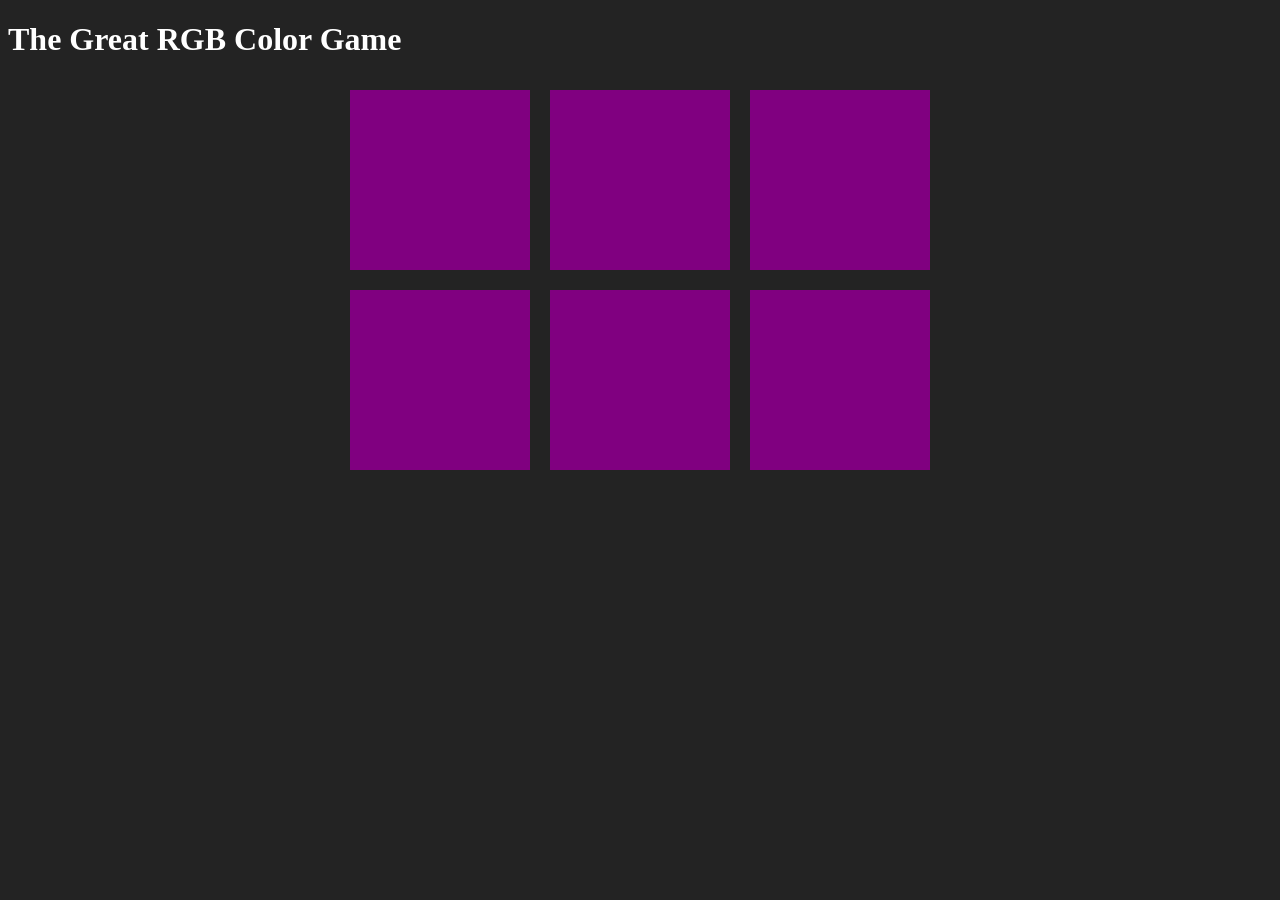
==== colorrgbgame.html @ 286ad1ce "set structure in parent container and added title with css" ====
<!DOCTYPE html>
<html>
    <head>
        <title>Color RGB Game</title>
        <link rel="stylesheet" href="colorrgbgame.css">
    </head>
    <body>
        <h1>The Great RGB Color Game</h1>
        <div id="container">
            <div class="square"></div>
            <div class="square"></div>
            <div class="square"></div>
            <div class="square"></div>
            <div class="square"></div>
            <div class="square"></div>
        </div>
        <script src="colorrgbgame.js"></script>
    </body>
</html>
---- colorrgbgame.css ----
body {
    background-color: #232323;
}

.square {
    background: purple;
    width: 30%;
    padding-bottom: 30%;
    float: left;
    margin: 1.66%;
}

#container {
    margin: 0 auto;
    max-width: 600px;
}

h1 {
    color: white;
}
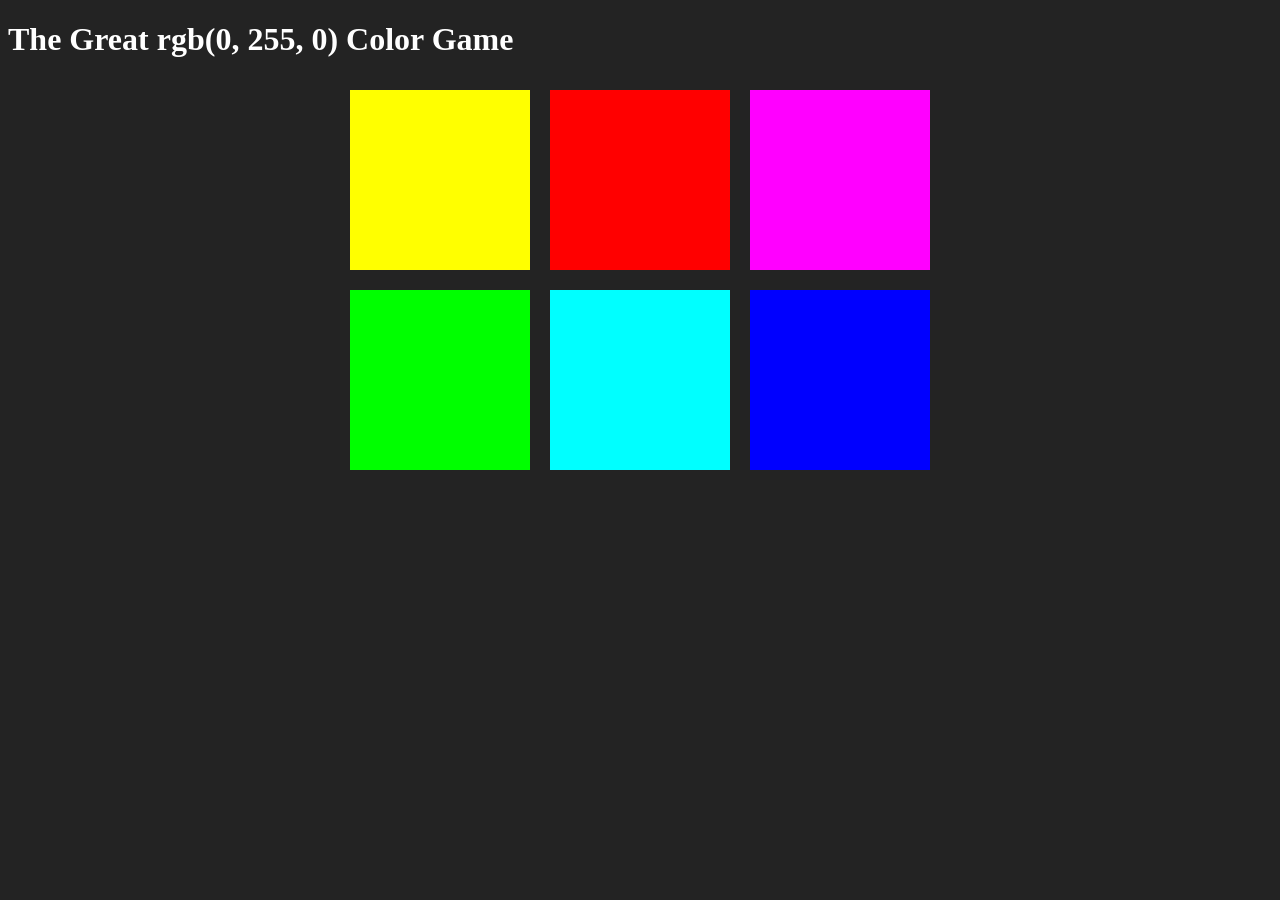
==== commit 7ff4157e: "set picked color to an element in the area and had it display within a span in the h1" ====
--- a/colorrgbgame.html
+++ b/colorrgbgame.html
@@ -5,7 +5,7 @@
         <link rel="stylesheet" href="colorrgbgame.css">
     </head>
     <body>
-        <h1>The Great RGB Color Game</h1>
+        <h1>The Great <span id="colorDisplay">RGB</span> Color Game</h1>
         <div id="container">
             <div class="square"></div>
             <div class="square"></div>
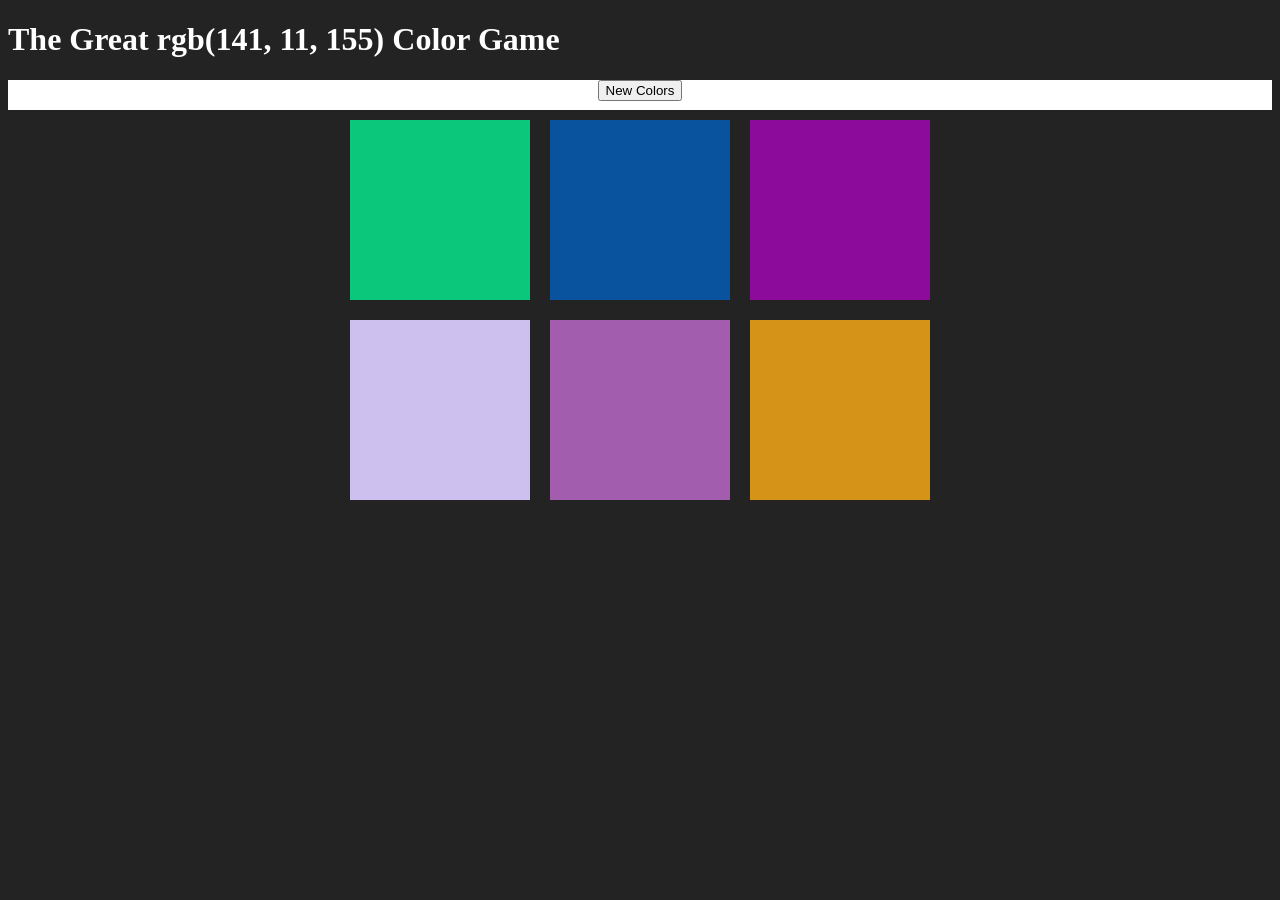
==== commit 6c54b6c9: "added function to reset game and colors and reflect both in colorDisplay and the squares, also added" ====
--- a/colorrgbgame.html
+++ b/colorrgbgame.html
@@ -6,6 +6,10 @@
     </head>
     <body>
         <h1>The Great <span id="colorDisplay">RGB</span> Color Game</h1>
+        <div id="stripe">
+            <button id="reset">New Colors</button>
+            <span id="message"></span>
+        </div>
         <div id="container">
             <div class="square"></div>
             <div class="square"></div>
--- a/colorrgbgame.css
+++ b/colorrgbgame.css
@@ -17,4 +17,11 @@
 
 h1 {
     color: white;
+}
+
+#stripe {
+    background: white;
+    height: 30px;
+    text-align: center;
+    color: black;
 }
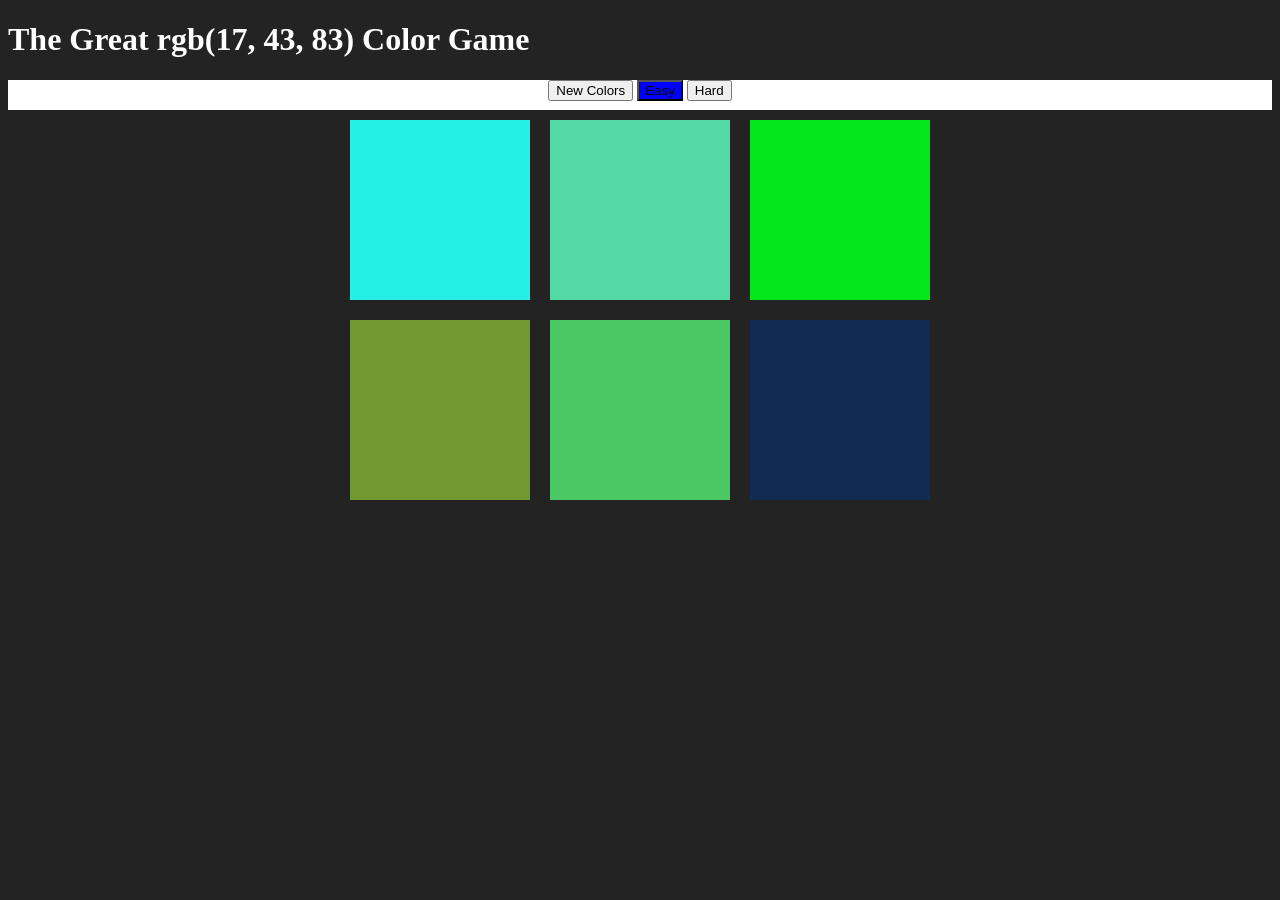
==== commit 58ae97b6: "added easy and hard buttons and eventlistener to switch from easy to hard" ====
--- a/colorrgbgame.html
+++ b/colorrgbgame.html
@@ -9,6 +9,8 @@
         <div id="stripe">
             <button id="reset">New Colors</button>
             <span id="message"></span>
+            <button id="easyBtn" class="selected">Easy</button>
+            <button id="hardBtn">Hard</button>
         </div>
         <div id="container">
             <div class="square"></div>
--- a/colorrgbgame.css
+++ b/colorrgbgame.css
@@ -24,4 +24,9 @@
     height: 30px;
     text-align: center;
     color: black;
+}
+
+.selected {
+    background: blue;
+    text-decoration: none;
 }
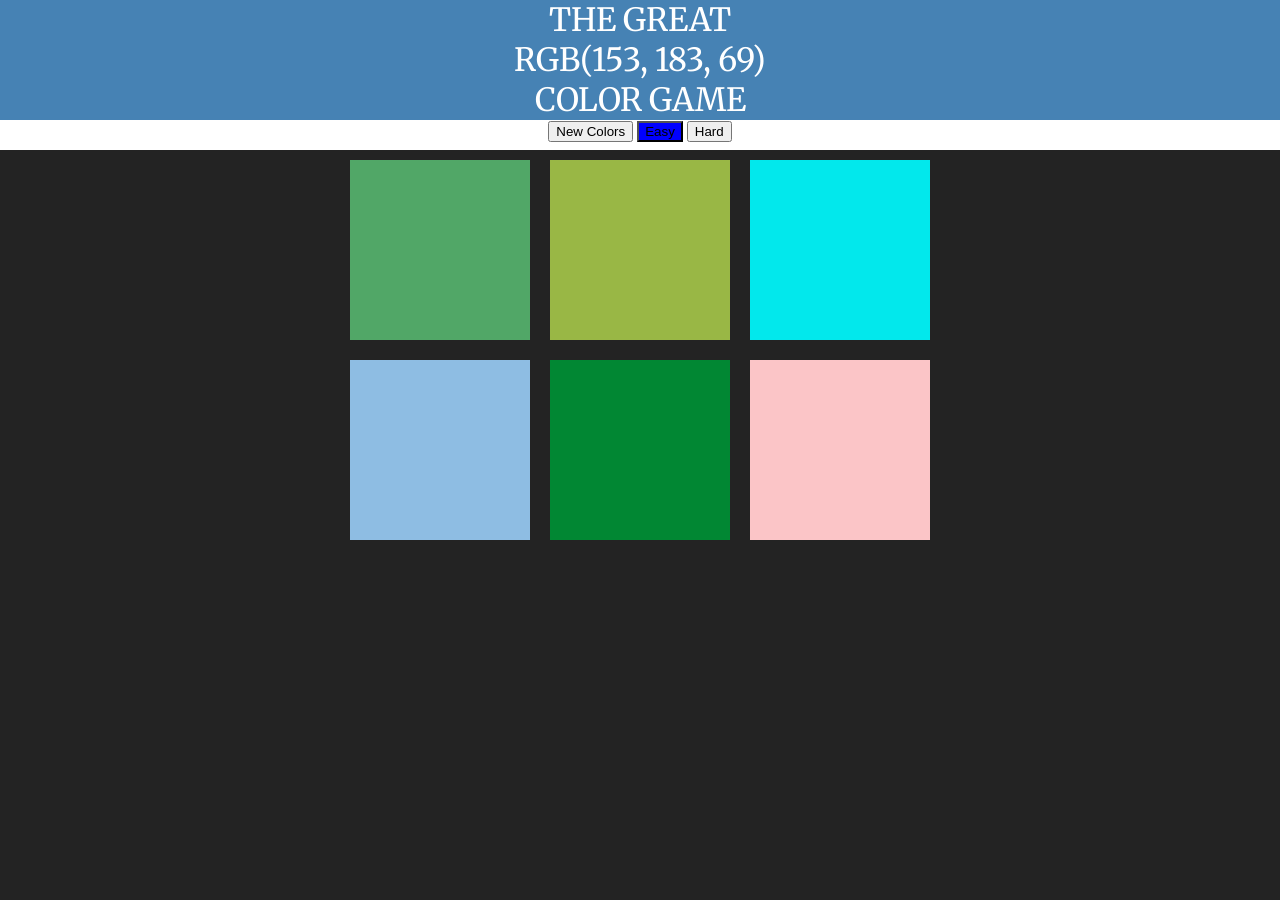
==== commit 9e8445be: "small changes to font and margins" ====
--- a/colorrgbgame.html
+++ b/colorrgbgame.html
@@ -3,9 +3,14 @@
     <head>
         <title>Color RGB Game</title>
         <link rel="stylesheet" href="colorrgbgame.css">
+        <link href="https://fonts.googleapis.com/css2?family=Merriweather:wght@300&display=swap" rel="stylesheet">
     </head>
     <body>
-        <h1>The Great <span id="colorDisplay">RGB</span> Color Game</h1>
+        <h1>The Great 
+         <br>   
+        <span id="colorDisplay">RGB</span> 
+        <br>
+        Color Game</h1>
         <div id="stripe">
             <button id="reset">New Colors</button>
             <span id="message"></span>
--- a/colorrgbgame.css
+++ b/colorrgbgame.css
@@ -1,5 +1,7 @@
 body {
     background-color: #232323;
+    margin: 0;
+    font-family: 'Merriweather', serif;
 }
 
 .square {
@@ -17,6 +19,11 @@
 
 h1 {
     color: white;
+    text-align: center;
+    font-weight: normal;
+    background: steelblue;
+    margin: 0;
+    text-transform: uppercase;
 }
 
 #stripe {
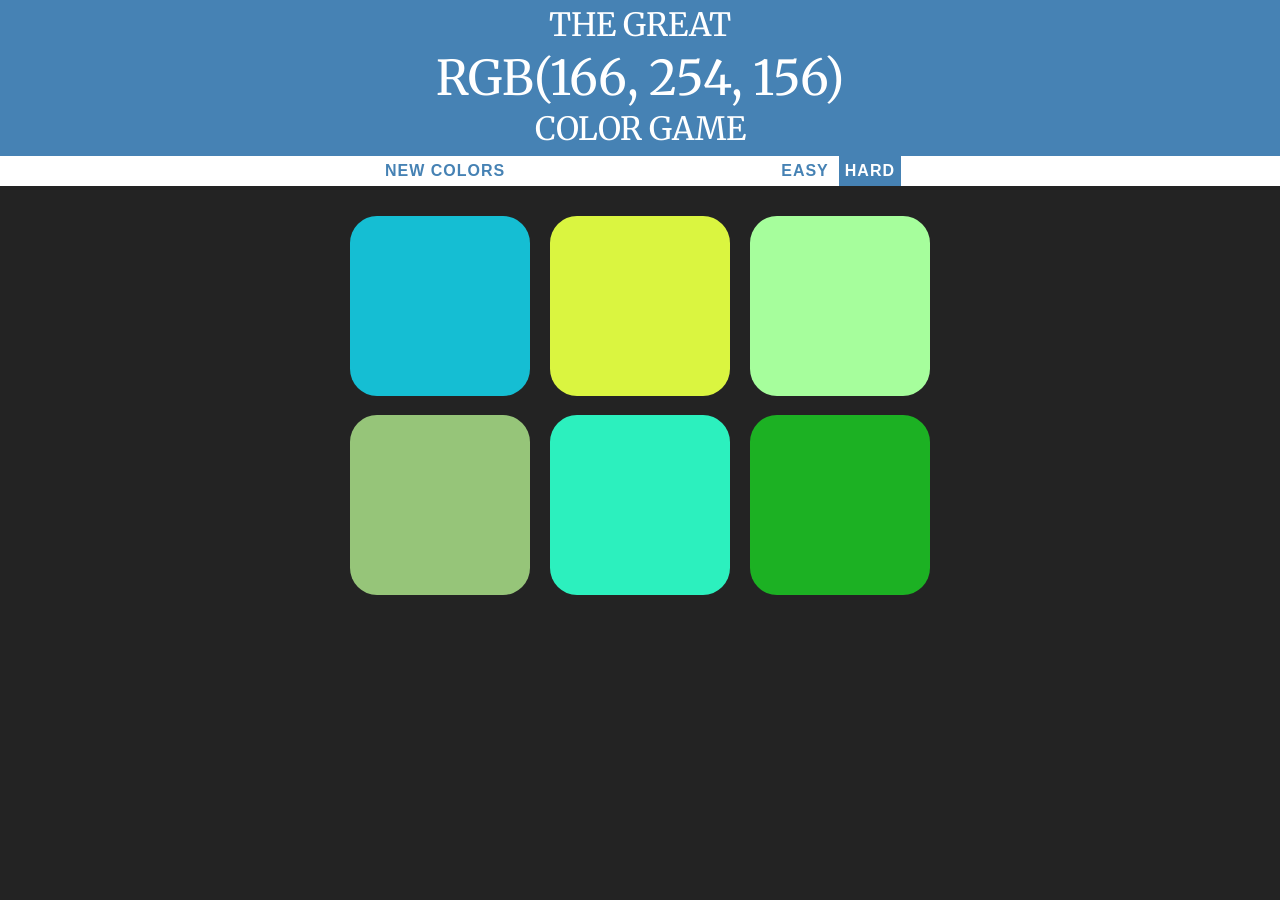
==== commit 5e6e43e0: "refactored easy/hard mode by creating a mode class and switching off class from there and made reset" ====
--- a/colorrgbgame.html
+++ b/colorrgbgame.html
@@ -14,8 +14,8 @@
         <div id="stripe">
             <button id="reset">New Colors</button>
             <span id="message"></span>
-            <button id="easyBtn" class="selected">Easy</button>
-            <button id="hardBtn">Hard</button>
+            <button class="mode">Easy</button>
+            <button class="mode selected">Hard</button>
         </div>
         <div id="container">
             <div class="square"></div>
--- a/colorrgbgame.css
+++ b/colorrgbgame.css
@@ -10,20 +10,36 @@
     padding-bottom: 30%;
     float: left;
     margin: 1.66%;
+    border-radius: 15%;
+    transition: background 0.5s;
+    -webkit-transition: background 0.5s;
+    -moz-transition: background 0.5s;
+
 }
 
 #container {
-    margin: 0 auto;
+    margin: 20px auto;
     max-width: 600px;
+}
+
+#message {
+    display: inline-block;
+    width: 20%
 }
 
 h1 {
     color: white;
+    line-height: 1.3;
     text-align: center;
     font-weight: normal;
     background: steelblue;
     margin: 0;
     text-transform: uppercase;
+    padding: 5px 0;
+}
+
+#colorDisplay {
+    font-size: 150%;
 }
 
 #stripe {
@@ -34,6 +50,27 @@
 }
 
 .selected {
-    background: blue;
+    background: steelblue;
+    color: white;
     text-decoration: none;
+}
+
+button {
+    border: none;
+    background: none;
+    text-transform: uppercase;
+    height: 100%;
+    font-weight: 700;
+    color: steelblue;
+    letter-spacing: 1px;
+    font-size: inherit;
+    transition: all 0.3s;
+    -webkit-transition: all 0.3s;
+    -moz-transition: all 0.3s;
+    outline: none;
+}
+
+button:hover {
+    background: steelblue;
+    color: white;
 }
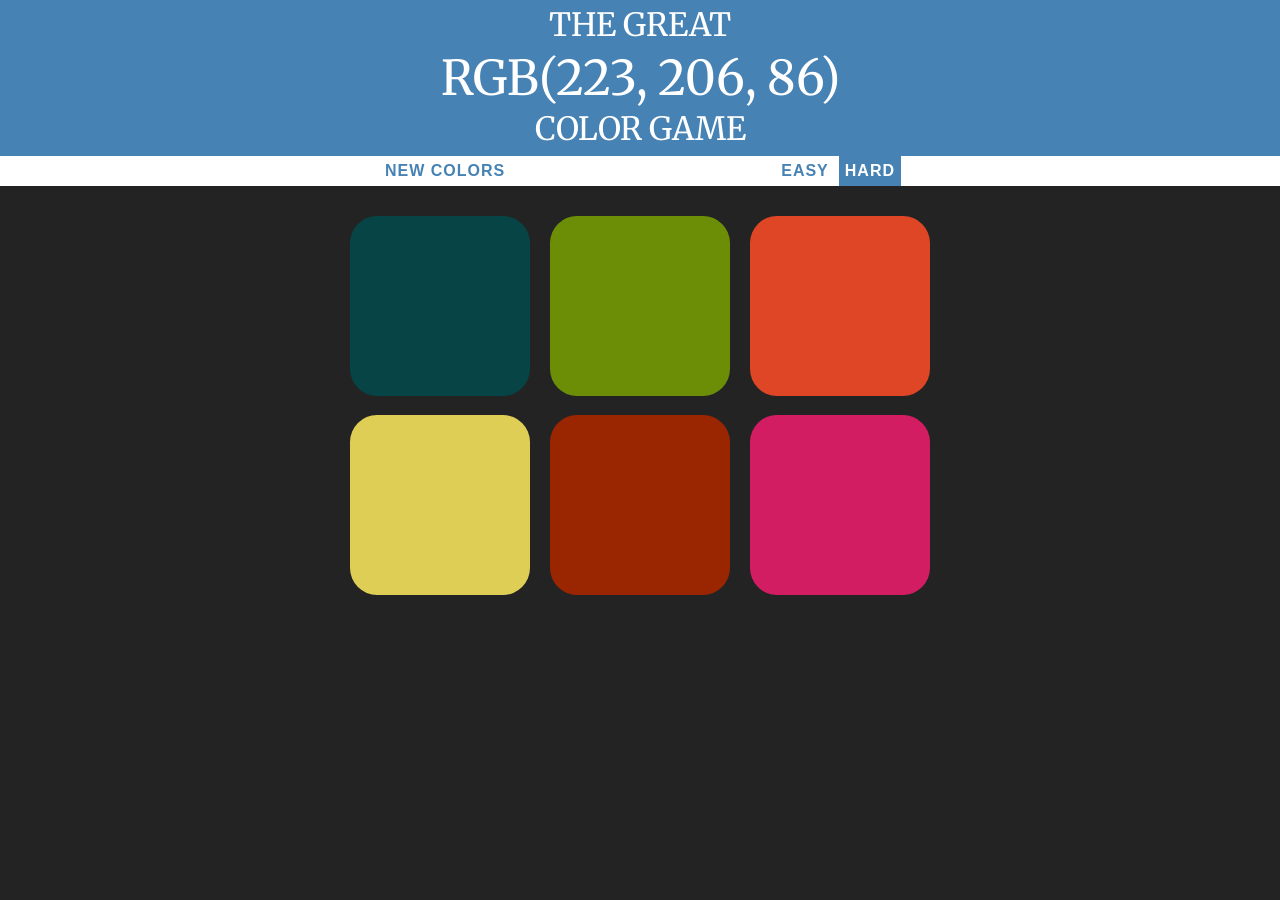
==== commit 75838fcc: "refactored in resetgame with jQuery" ====
--- a/colorrgbgame.html
+++ b/colorrgbgame.html
@@ -4,6 +4,7 @@
         <title>Color RGB Game</title>
         <link rel="stylesheet" href="colorrgbgame.css">
         <link href="https://fonts.googleapis.com/css2?family=Merriweather:wght@300&display=swap" rel="stylesheet">
+        <script type="text/javascript" src="https://code.jquery.com/jquery-3.5.1.min.js"></script>
     </head>
     <body>
         <h1>The Great 
@@ -26,5 +27,6 @@
             <div class="square"></div>
         </div>
         <script src="colorrgbgame.js"></script>
+        <!-- <script type="text/javascript" src="jquery-3.5.1.min (1).js"></script> -->    
     </body>
 </html>
